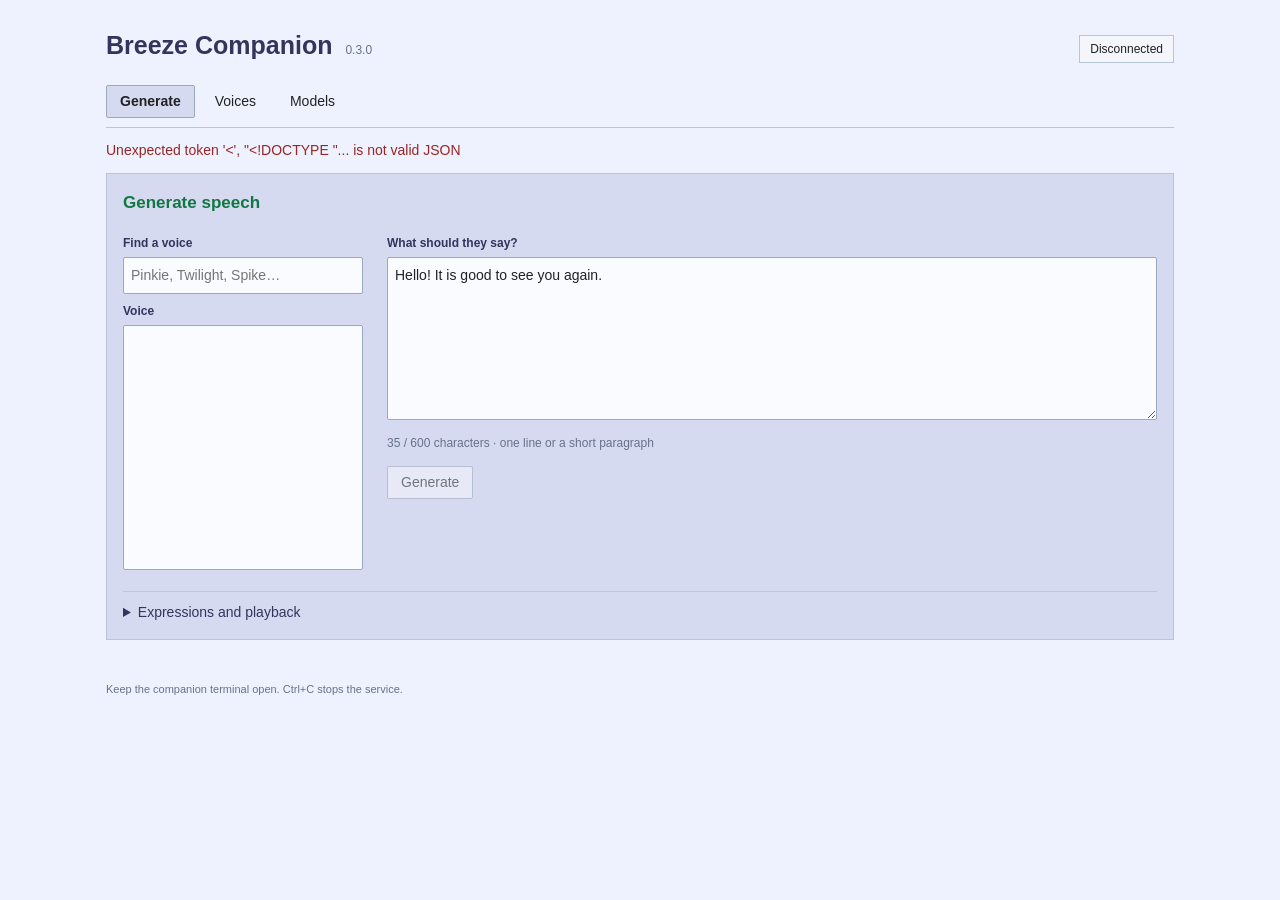
==== server/breeze_pny/web/index.html @ cc79d62f "Release Breeze Companion 0.3.0 with web UI and model management" ====
<!doctype html>
<html lang="en">
<head><meta charset="utf-8"><meta name="viewport" content="width=device-width, initial-scale=1">
<meta name="color-scheme" content="light"><title>Breeze Companion</title>
<link rel="stylesheet" href="style.css"><script src="app.js" defer></script></head>
<body><main class="page">
<header><div><h1>Breeze Companion <small id="version">0.3.0</small></h1></div><span id="engine" role="status">Connecting…</span></header>
<nav class="tabs" aria-label="Companion"><button data-tab="generate" aria-current="page">Generate</button><button data-tab="voices">Voices</button><button data-tab="models">Models</button></nav>
<p id="status" role="status" aria-live="polite">Opening your companion…</p>
<section id="tab-generate">
<h2>Generate speech</h2>
<div class="compose"><div><label for="voice-search">Find a voice</label><input id="voice-search" type="search" placeholder="Pinkie, Twilight, Spike…"><label for="voice">Voice</label><select id="voice" size="10" aria-label="Voice"></select></div>
<div><label for="text">What should they say?</label><textarea id="text" rows="7" maxlength="600" placeholder="Type a line of dialogue…">Hello! It is good to see you again.</textarea><p class="muted"><span id="text-count">33</span> / 600 characters · one line or a short paragraph</p>
<div class="actions"><button id="generate">Generate</button><button id="cancel" hidden>Cancel</button><span id="generation-note" class="muted"></span></div>
<div id="result" hidden><audio id="generated-audio" controls></audio><a id="download" download="breeze.wav">Download WAV</a><span id="result-label" class="muted"></span></div></div></div>
<details id="generate-provenance" hidden><summary>Reference source</summary><div id="generate-source" class="provenance"></div></details>
<details><summary>Expressions and playback</summary><p>Try <code>(gasp)</code> or <code>(giggles)</code> in your text. Each voice uses its curated settings, including Pinkie’s playback correction. Results are mono 24 kHz WAV.</p></details>
</section>
<section id="tab-voices" hidden><h2>Reference Manager</h2><p>Listen, try a replacement recording, then save or undo. Your files stay on this computer.</p>
<div class="voice-layout">
  <aside><label for="search">Find a character</label><input id="search" type="search" placeholder="Derpy, Twilight, Spike…"><p id="count" class="muted"></p><nav id="characters" aria-label="Characters"></nav></aside>
  <section id="detail" hidden>
    <div class="title"><h2 id="name"></h2><span id="custom" class="badge" hidden>Personal reference</span></div>
    <article><h3>Current reference</h3><blockquote id="transcript"></blockquote>
      <details class="reference-source" open><summary>Reference source</summary><div id="source" class="provenance"></div></details>
      <button id="reference" class="quiet">Listen to reference</button><audio id="current-audio" controls hidden></audio>
      <p id="missing" class="muted" hidden>This pack includes an encoded voice cache but no playable reference recording. You can still hear a generated preview below.</p>
    </article>
    <article><h3>Hear this voice</h3><label for="preview-text">Preview line</label><textarea id="preview-text" maxlength="600" rows="2">Hello! It is good to see you again. Would you like to come along?</textarea><button id="current-preview" class="quiet">Generate current voice preview</button><audio id="speech-audio" controls hidden></audio></article>
    <article><h3>Replace reference</h3><p>Choose a clean recording with one speaker. Cut out music, other speakers, and long silences before importing.</p>
      <label for="file">Audio recording</label><input id="file" type="file" accept="audio/*,.wav,.flac,.mp3,.ogg,.m4a">
      <p id="file-info" class="muted">Audio formats depend on your browser. WAV is the most portable choice.</p>
      <div class="trim"><label>Start (seconds)<input id="start" type="number" value="0" min="0" step="0.01"></label><label>End (seconds)<input id="end" type="number" min="0" step="0.01"></label><button id="convert" class="quiet" disabled>Prepare selection</button></div>
      <audio id="replacement-audio" controls hidden></audio>
      <label for="new-transcript">Exact words in the selected recording</label><textarea id="new-transcript" rows="3" maxlength="2000" placeholder="Transcribe every word in the selected clip."></textarea>
      <label for="new-source">Source / notes (optional)</label><input id="new-source" maxlength="2000" placeholder="Episode, video link, performer, or your own recording">
      <p class="muted">The selection is converted to mono 24 kHz WAV. No loudness or noise correction is applied. Pinkie’s slow-trained profile automatically retimes the reference and corrects generated playback.</p>
      <button id="try" disabled>Generate replacement preview</button><audio id="new-speech-audio" controls hidden></audio>
      <div class="save"><button id="apply" disabled>Save reference</button><span class="muted">The previous voice pack is kept for undo.</span></div>
    </article>
    <footer><button id="undo" class="quiet" disabled>Undo last save</button><p class="muted">Saved references apply to the API and generation page immediately. The previous pack is kept for undo.</p></footer>
  </section>
</div>
</section>
<section id="tab-models" hidden><h2>Models</h2><p>Download a model, then load it for all speech requests. One model is loaded at a time.</p><p class="muted">Sizes below are downloads, not total GPU memory. Leave room for adapters, generation, and your game. Unload releases the renderer’s memory and keeps this page open.</p>
<div id="model-job" role="status" hidden><span id="job-text"></span><progress id="job-progress"></progress><button id="cancel-download" hidden>Cancel download</button></div>
<div id="model-list"></div>
<details id="experimental"><summary>Experimental models</summary><p>Depth-decoder quantization can improve speed on some GPUs. Upstream reports progressively muffled speech beyond about 45 seconds; compare the results before choosing one for everyday use.</p><div id="experimental-models"></div></details>
<p class="muted">Loading remembers your startup model. Unloading leaves automatic loading off until you load a model again. Downloads are verified before use.</p>
</section>
<footer><span id="pack"></span><span id="api-address"></span><p>Keep the companion terminal open. Ctrl+C stops the service.</p></footer>
</main></body></html>
---- server/breeze_pny/web/style.css ----
*{box-sizing:border-box}body{margin:0;background:#eef2ff;color:#222;font:14px Arial,Helvetica,sans-serif;line-height:1.5}.page{max-width:1100px;margin:30px auto;padding:0 16px 35px}h1{font-size:25px;color:#34345c;line-height:1.25;margin:0 0 6px}h2{font-size:17px;color:#117743;margin:0 0 10px}h3{font-size:14px;color:#34345c;margin:0 0 8px}p{margin:8px 0 14px}header{display:flex;justify-content:space-between;align-items:center;gap:18px}header p{color:#66728b;margin:0}small,.muted{font-size:12px;color:#66728b}h1 small{font-weight:400;margin-left:6px}a,summary{color:#34345c;text-underline-offset:2px}a:hover{color:#b22222}button,input,textarea,select{font:inherit;color:#222;border:1px solid #9ba9be;border-radius:2px}button{padding:5px 13px;background:#f5f6fb;cursor:pointer}button:hover{background:#fff}button:disabled{opacity:.55;cursor:default}button:focus-visible,a:focus-visible,summary:focus-visible,input:focus-visible,textarea:focus-visible,select:focus-visible,audio:focus-visible{outline:2px solid #34345c;outline-offset:3px}input,textarea,select{background:#fafbff;padding:7px;width:100%}textarea{resize:vertical}label{display:block;font-size:12px;font-weight:bold;color:#34345c;margin:8px 0 5px}select{min-height:245px}option{padding:3px 5px}.tabs{display:flex;gap:6px;margin:18px 0 0;border-bottom:1px solid #b7c5d9;padding-bottom:9px}.tabs button{border-color:transparent;background:transparent}.tabs [aria-current=page]{border-color:#9ba9be;background:#d6daf0;font-weight:bold}#status{min-height:21px;margin:12px 0}.error{color:#9a2525}#engine{font-size:12px;border:1px solid #b7c5d9;background:#f5f6fb;padding:4px 10px;white-space:nowrap}section[id^=tab-]{background:#d6daf0;border:1px solid #b7c5d9;padding:16px;margin-bottom:20px}.compose{display:grid;grid-template-columns:240px 1fr;gap:24px}.actions{display:flex;align-items:center;gap:8px;margin:13px 0}audio{display:block;width:100%;height:38px;margin:12px 0 8px}#result{border-top:1px solid #bcc6df;padding-top:3px}#result-label{margin-left:12px}details{margin-top:18px;border-top:1px solid #bcc6df;padding-top:10px}summary{cursor:pointer;width:fit-content}details p{max-width:80ch}.voice-layout{display:grid;grid-template-columns:230px 1fr;gap:24px}.voice-layout aside{min-width:0}#characters{max-height:650px;overflow:auto}#characters button{display:block;width:100%;text-align:left;background:transparent;border-color:transparent;padding:6px 9px}#characters button.active{background:#eef2ff;border-color:#9ba9be}.title{display:flex;align-items:baseline;gap:10px}.badge{font-size:11px;color:#117743}article{padding:10px 0 16px;border-top:1px solid #bcc6df}blockquote{color:#435522;margin:8px 0;border-left:3px solid #b7c5d9;padding-left:12px}.trim{display:flex;gap:10px;align-items:end}.trim label{flex:1}.trim button{margin-bottom:0}.save{margin-top:14px}.save span{margin-left:10px}.model-row{display:flex;align-items:center;justify-content:space-between;gap:15px;border-top:1px solid #bcc6df;padding:13px 0}.model-info{flex:1}.model-info strong{color:#34345c}.model-info p{margin:2px 0 0}.model-actions{display:flex;gap:7px;flex-wrap:wrap}.model-state{font-size:12px;color:#117743;margin-left:10px}.model-size{font:12px monospace;margin-left:10px}#model-job{padding:12px;background:#eef2ff;margin:15px 0;border:1px solid #b7c5d9}progress{display:block;width:100%;height:13px;margin:8px 0}footer{font-size:11px;color:#66728b}footer span+span{margin-left:18px}footer p{margin-top:5px}#tab-voices footer{margin-top:14px}code{font-size:12px}[hidden]{display:none!important}@media(max-width:760px){.page{margin-top:18px;padding:0 10px 25px}header{align-items:flex-start;flex-direction:column;gap:8px}.compose,.voice-layout{grid-template-columns:1fr;gap:16px}select{min-height:130px;max-height:160px}#characters{max-height:165px;border-bottom:1px solid #b7c5d9}.model-row{align-items:flex-start;flex-direction:column;gap:8px}.trim{flex-wrap:wrap}.trim label{min-width:95px}section[id^=tab-]{padding:12px}footer span{display:block}footer span+span{margin-left:0}.save span{display:block;margin:6px 0}}

.provenance{font-size:12px;color:#43516b;overflow-wrap:anywhere}.provenance dl{display:grid;grid-template-columns:105px minmax(0,1fr);gap:6px 12px;margin:12px 0}.provenance dt{font-weight:bold}.provenance dd{margin:0;white-space:pre-wrap}.reference-source{margin:8px 0 14px;border:0;padding:0}
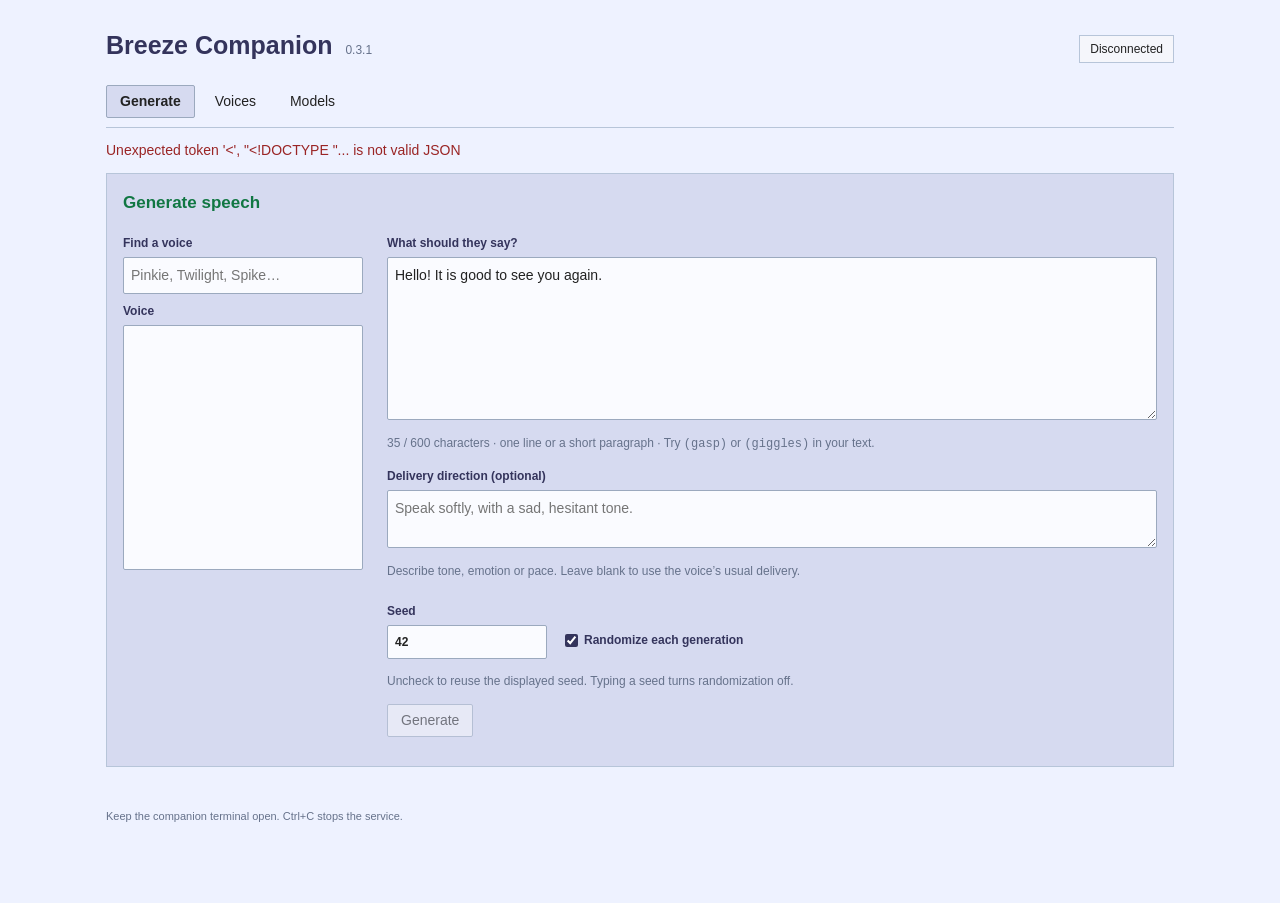
==== commit 7bca13e8: "Release Breeze Companion 0.3.1 with seeds and delivery direction" ====
--- a/server/breeze_pny/web/index.html
+++ b/server/breeze_pny/web/index.html
@@ -4,17 +4,19 @@
 <meta name="color-scheme" content="light"><title>Breeze Companion</title>
 <link rel="stylesheet" href="style.css"><script src="app.js" defer></script></head>
 <body><main class="page">
-<header><div><h1>Breeze Companion <small id="version">0.3.0</small></h1></div><span id="engine" role="status">Connecting…</span></header>
+<header><div><h1>Breeze Companion <small id="version">0.3.1</small></h1></div><span id="engine" role="status">Connecting…</span></header>
 <nav class="tabs" aria-label="Companion"><button data-tab="generate" aria-current="page">Generate</button><button data-tab="voices">Voices</button><button data-tab="models">Models</button></nav>
 <p id="status" role="status" aria-live="polite">Opening your companion…</p>
 <section id="tab-generate">
 <h2>Generate speech</h2>
 <div class="compose"><div><label for="voice-search">Find a voice</label><input id="voice-search" type="search" placeholder="Pinkie, Twilight, Spike…"><label for="voice">Voice</label><select id="voice" size="10" aria-label="Voice"></select></div>
-<div><label for="text">What should they say?</label><textarea id="text" rows="7" maxlength="600" placeholder="Type a line of dialogue…">Hello! It is good to see you again.</textarea><p class="muted"><span id="text-count">33</span> / 600 characters · one line or a short paragraph</p>
+<div><label for="text">What should they say?</label><textarea id="text" rows="7" maxlength="600" placeholder="Type a line of dialogue…" aria-describedby="cue-help">Hello! It is good to see you again.</textarea><p id="cue-help" class="muted"><span id="text-count">33</span> / 600 characters · one line or a short paragraph · Try <code>(gasp)</code> or <code>(giggles)</code> in your text.</p>
+<label for="direction">Delivery direction (optional)</label><textarea id="direction" rows="2" maxlength="600" placeholder="Speak softly, with a sad, hesitant tone." aria-describedby="direction-help"></textarea><p id="direction-help" class="muted">Describe tone, emotion or pace. Leave blank to use the voice’s usual delivery.</p>
+<div class="seed-controls"><label for="seed">Seed<input id="seed" type="number" min="0" max="2147483647" step="1" value="42" required aria-describedby="seed-help"></label><label class="seed-random"><input id="randomize-seed" type="checkbox" checked> Randomize each generation</label></div>
+<p id="seed-help" class="muted">Uncheck to reuse the displayed seed. Typing a seed turns randomization off.</p>
 <div class="actions"><button id="generate">Generate</button><button id="cancel" hidden>Cancel</button><span id="generation-note" class="muted"></span></div>
-<div id="result" hidden><audio id="generated-audio" controls></audio><a id="download" download="breeze.wav">Download WAV</a><span id="result-label" class="muted"></span></div></div></div>
+<div id="result" hidden><audio id="generated-audio" controls></audio><a id="download" download="breeze.wav">Download WAV</a><span id="result-label" class="muted"></span><p id="result-direction" class="muted" hidden></p></div></div></div>
 <details id="generate-provenance" hidden><summary>Reference source</summary><div id="generate-source" class="provenance"></div></details>
-<details><summary>Expressions and playback</summary><p>Try <code>(gasp)</code> or <code>(giggles)</code> in your text. Each voice uses its curated settings, including Pinkie’s playback correction. Results are mono 24 kHz WAV.</p></details>
 </section>
 <section id="tab-voices" hidden><h2>Reference Manager</h2><p>Listen, try a replacement recording, then save or undo. Your files stay on this computer.</p>
 <div class="voice-layout">
--- a/server/breeze_pny/web/style.css
+++ b/server/breeze_pny/web/style.css
@@ -1,3 +1,5 @@
 *{box-sizing:border-box}body{margin:0;background:#eef2ff;color:#222;font:14px Arial,Helvetica,sans-serif;line-height:1.5}.page{max-width:1100px;margin:30px auto;padding:0 16px 35px}h1{font-size:25px;color:#34345c;line-height:1.25;margin:0 0 6px}h2{font-size:17px;color:#117743;margin:0 0 10px}h3{font-size:14px;color:#34345c;margin:0 0 8px}p{margin:8px 0 14px}header{display:flex;justify-content:space-between;align-items:center;gap:18px}header p{color:#66728b;margin:0}small,.muted{font-size:12px;color:#66728b}h1 small{font-weight:400;margin-left:6px}a,summary{color:#34345c;text-underline-offset:2px}a:hover{color:#b22222}button,input,textarea,select{font:inherit;color:#222;border:1px solid #9ba9be;border-radius:2px}button{padding:5px 13px;background:#f5f6fb;cursor:pointer}button:hover{background:#fff}button:disabled{opacity:.55;cursor:default}button:focus-visible,a:focus-visible,summary:focus-visible,input:focus-visible,textarea:focus-visible,select:focus-visible,audio:focus-visible{outline:2px solid #34345c;outline-offset:3px}input,textarea,select{background:#fafbff;padding:7px;width:100%}textarea{resize:vertical}label{display:block;font-size:12px;font-weight:bold;color:#34345c;margin:8px 0 5px}select{min-height:245px}option{padding:3px 5px}.tabs{display:flex;gap:6px;margin:18px 0 0;border-bottom:1px solid #b7c5d9;padding-bottom:9px}.tabs button{border-color:transparent;background:transparent}.tabs [aria-current=page]{border-color:#9ba9be;background:#d6daf0;font-weight:bold}#status{min-height:21px;margin:12px 0}.error{color:#9a2525}#engine{font-size:12px;border:1px solid #b7c5d9;background:#f5f6fb;padding:4px 10px;white-space:nowrap}section[id^=tab-]{background:#d6daf0;border:1px solid #b7c5d9;padding:16px;margin-bottom:20px}.compose{display:grid;grid-template-columns:240px 1fr;gap:24px}.actions{display:flex;align-items:center;gap:8px;margin:13px 0}audio{display:block;width:100%;height:38px;margin:12px 0 8px}#result{border-top:1px solid #bcc6df;padding-top:3px}#result-label{margin-left:12px}details{margin-top:18px;border-top:1px solid #bcc6df;padding-top:10px}summary{cursor:pointer;width:fit-content}details p{max-width:80ch}.voice-layout{display:grid;grid-template-columns:230px 1fr;gap:24px}.voice-layout aside{min-width:0}#characters{max-height:650px;overflow:auto}#characters button{display:block;width:100%;text-align:left;background:transparent;border-color:transparent;padding:6px 9px}#characters button.active{background:#eef2ff;border-color:#9ba9be}.title{display:flex;align-items:baseline;gap:10px}.badge{font-size:11px;color:#117743}article{padding:10px 0 16px;border-top:1px solid #bcc6df}blockquote{color:#435522;margin:8px 0;border-left:3px solid #b7c5d9;padding-left:12px}.trim{display:flex;gap:10px;align-items:end}.trim label{flex:1}.trim button{margin-bottom:0}.save{margin-top:14px}.save span{margin-left:10px}.model-row{display:flex;align-items:center;justify-content:space-between;gap:15px;border-top:1px solid #bcc6df;padding:13px 0}.model-info{flex:1}.model-info strong{color:#34345c}.model-info p{margin:2px 0 0}.model-actions{display:flex;gap:7px;flex-wrap:wrap}.model-state{font-size:12px;color:#117743;margin-left:10px}.model-size{font:12px monospace;margin-left:10px}#model-job{padding:12px;background:#eef2ff;margin:15px 0;border:1px solid #b7c5d9}progress{display:block;width:100%;height:13px;margin:8px 0}footer{font-size:11px;color:#66728b}footer span+span{margin-left:18px}footer p{margin-top:5px}#tab-voices footer{margin-top:14px}code{font-size:12px}[hidden]{display:none!important}@media(max-width:760px){.page{margin-top:18px;padding:0 10px 25px}header{align-items:flex-start;flex-direction:column;gap:8px}.compose,.voice-layout{grid-template-columns:1fr;gap:16px}select{min-height:130px;max-height:160px}#characters{max-height:165px;border-bottom:1px solid #b7c5d9}.model-row{align-items:flex-start;flex-direction:column;gap:8px}.trim{flex-wrap:wrap}.trim label{min-width:95px}section[id^=tab-]{padding:12px}footer span{display:block}footer span+span{margin-left:0}.save span{display:block;margin:6px 0}}
 
 .provenance{font-size:12px;color:#43516b;overflow-wrap:anywhere}.provenance dl{display:grid;grid-template-columns:105px minmax(0,1fr);gap:6px 12px;margin:12px 0}.provenance dt{font-weight:bold}.provenance dd{margin:0;white-space:pre-wrap}.reference-source{margin:8px 0 14px;border:0;padding:0}
+.seed-controls{display:flex;align-items:end;gap:10px 18px;flex-wrap:wrap}.seed-controls>label:first-child{width:160px}.seed-controls input[type=number]{display:block;margin-top:5px}.seed-random{display:flex;align-items:center;gap:6px;min-height:37px}.seed-random input{width:auto;margin:0;accent-color:#34345c}
+#result-direction{white-space:pre-wrap;overflow-wrap:anywhere}
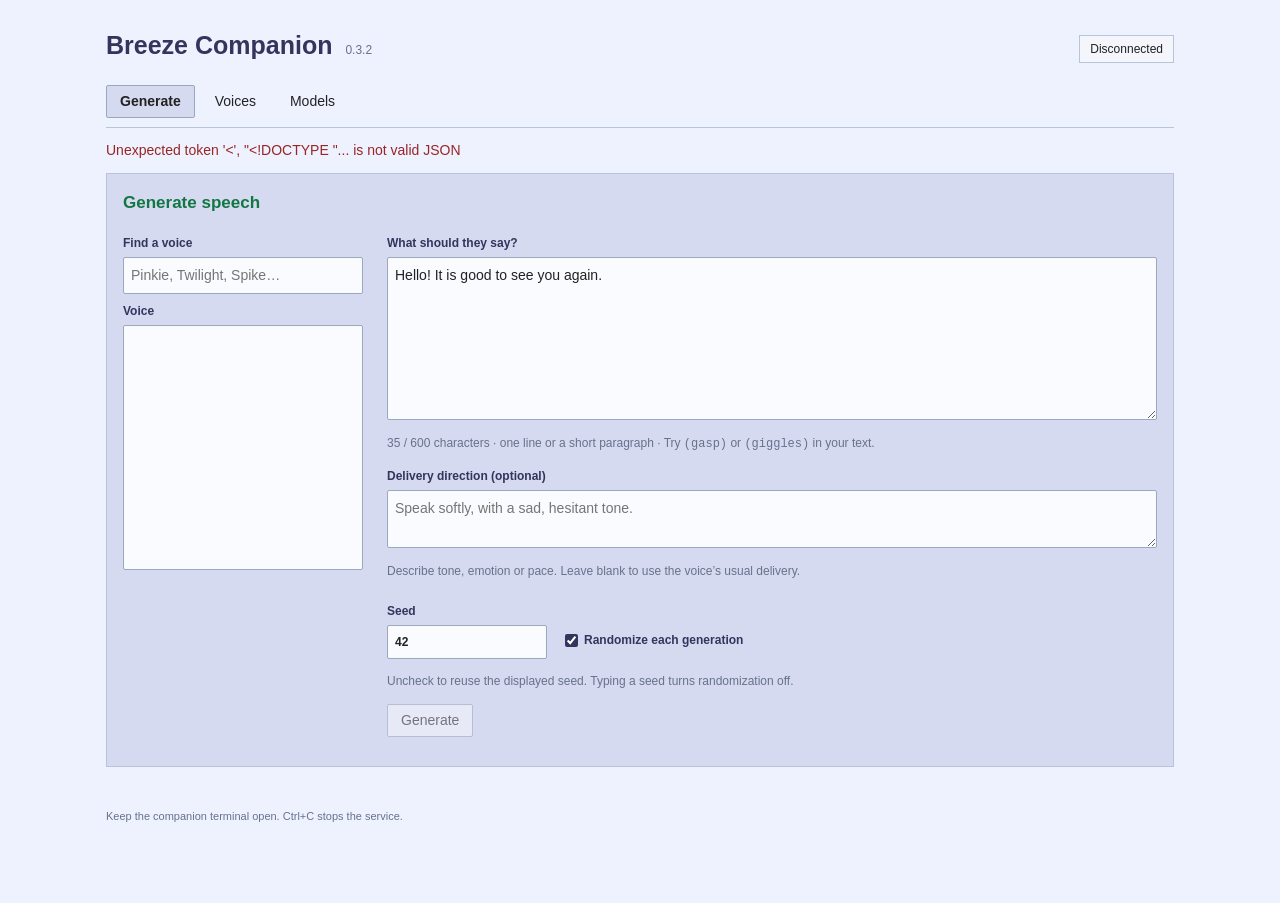
==== commit 88822a36: "Release Breeze Companion 0.3.2 with LAN hosting and custom voices" ====
--- a/server/breeze_pny/web/index.html
+++ b/server/breeze_pny/web/index.html
@@ -4,7 +4,7 @@
 <meta name="color-scheme" content="light"><title>Breeze Companion</title>
 <link rel="stylesheet" href="style.css"><script src="app.js" defer></script></head>
 <body><main class="page">
-<header><div><h1>Breeze Companion <small id="version">0.3.1</small></h1></div><span id="engine" role="status">Connecting…</span></header>
+<header><div><h1>Breeze Companion <small id="version">0.3.2</small></h1></div><span id="engine" role="status">Connecting…</span></header>
 <nav class="tabs" aria-label="Companion"><button data-tab="generate" aria-current="page">Generate</button><button data-tab="voices">Voices</button><button data-tab="models">Models</button></nav>
 <p id="status" role="status" aria-live="polite">Opening your companion…</p>
 <section id="tab-generate">
@@ -18,18 +18,22 @@
 <div id="result" hidden><audio id="generated-audio" controls></audio><a id="download" download="breeze.wav">Download WAV</a><span id="result-label" class="muted"></span><p id="result-direction" class="muted" hidden></p></div></div></div>
 <details id="generate-provenance" hidden><summary>Reference source</summary><div id="generate-source" class="provenance"></div></details>
 </section>
-<section id="tab-voices" hidden><h2>Reference Manager</h2><p>Listen, try a replacement recording, then save or undo. Your files stay on this computer.</p>
+<section id="tab-voices" hidden><h2>Reference Manager</h2><p>Add a named voice or replace an existing reference. Preview it, then save or undo. Saved recordings are stored on the computer running Companion.</p>
 <div class="voice-layout">
-  <aside><label for="search">Find a character</label><input id="search" type="search" placeholder="Derpy, Twilight, Spike…"><p id="count" class="muted"></p><nav id="characters" aria-label="Characters"></nav></aside>
+  <aside><button id="add-voice">Add voice</button><label for="search">Find a voice</label><input id="search" type="search" placeholder="Derpy, Twilight, Spike…"><p id="count" class="muted"></p><nav id="characters" aria-label="Voices"></nav></aside>
   <section id="detail" hidden>
     <div class="title"><h2 id="name"></h2><span id="custom" class="badge" hidden>Personal reference</span></div>
-    <article><h3>Current reference</h3><blockquote id="transcript"></blockquote>
+    <div id="new-voice-fields" hidden><label for="new-name">Voice name</label><input id="new-name" maxlength="100" required placeholder="My narrator">
+      <label for="new-id">Voice ID</label><input id="new-id" maxlength="64" pattern="[A-Za-z0-9_\-]{1,64}" required aria-describedby="new-id-help">
+      <p id="new-id-help" class="muted">Filled from the name; you can change it. Use this ID as <code>character_id</code> in the TTS API. New voices use the base model and appear in Generate after saving.</p></div>
+    <p id="voice-id" class="muted"></p>
+    <article id="current-reference"><h3>Current reference</h3><blockquote id="transcript"></blockquote>
       <details class="reference-source" open><summary>Reference source</summary><div id="source" class="provenance"></div></details>
       <button id="reference" class="quiet">Listen to reference</button><audio id="current-audio" controls hidden></audio>
       <p id="missing" class="muted" hidden>This pack includes an encoded voice cache but no playable reference recording. You can still hear a generated preview below.</p>
     </article>
     <article><h3>Hear this voice</h3><label for="preview-text">Preview line</label><textarea id="preview-text" maxlength="600" rows="2">Hello! It is good to see you again. Would you like to come along?</textarea><button id="current-preview" class="quiet">Generate current voice preview</button><audio id="speech-audio" controls hidden></audio></article>
-    <article><h3>Replace reference</h3><p>Choose a clean recording with one speaker. Cut out music, other speakers, and long silences before importing.</p>
+    <article><h3 id="reference-heading">Replace reference</h3><p>Choose a clean recording with one speaker. Cut out music, other speakers, and long silences before importing.</p>
       <label for="file">Audio recording</label><input id="file" type="file" accept="audio/*,.wav,.flac,.mp3,.ogg,.m4a">
       <p id="file-info" class="muted">Audio formats depend on your browser. WAV is the most portable choice.</p>
       <div class="trim"><label>Start (seconds)<input id="start" type="number" value="0" min="0" step="0.01"></label><label>End (seconds)<input id="end" type="number" min="0" step="0.01"></label><button id="convert" class="quiet" disabled>Prepare selection</button></div>
--- a/server/breeze_pny/web/style.css
+++ b/server/breeze_pny/web/style.css
@@ -3,3 +3,4 @@
 .provenance{font-size:12px;color:#43516b;overflow-wrap:anywhere}.provenance dl{display:grid;grid-template-columns:105px minmax(0,1fr);gap:6px 12px;margin:12px 0}.provenance dt{font-weight:bold}.provenance dd{margin:0;white-space:pre-wrap}.reference-source{margin:8px 0 14px;border:0;padding:0}
 .seed-controls{display:flex;align-items:end;gap:10px 18px;flex-wrap:wrap}.seed-controls>label:first-child{width:160px}.seed-controls input[type=number]{display:block;margin-top:5px}.seed-random{display:flex;align-items:center;gap:6px;min-height:37px}.seed-random input{width:auto;margin:0;accent-color:#34345c}
 #result-direction{white-space:pre-wrap;overflow-wrap:anywhere}
+.title{flex-wrap:wrap}.title h2,#voice-id{overflow-wrap:anywhere}
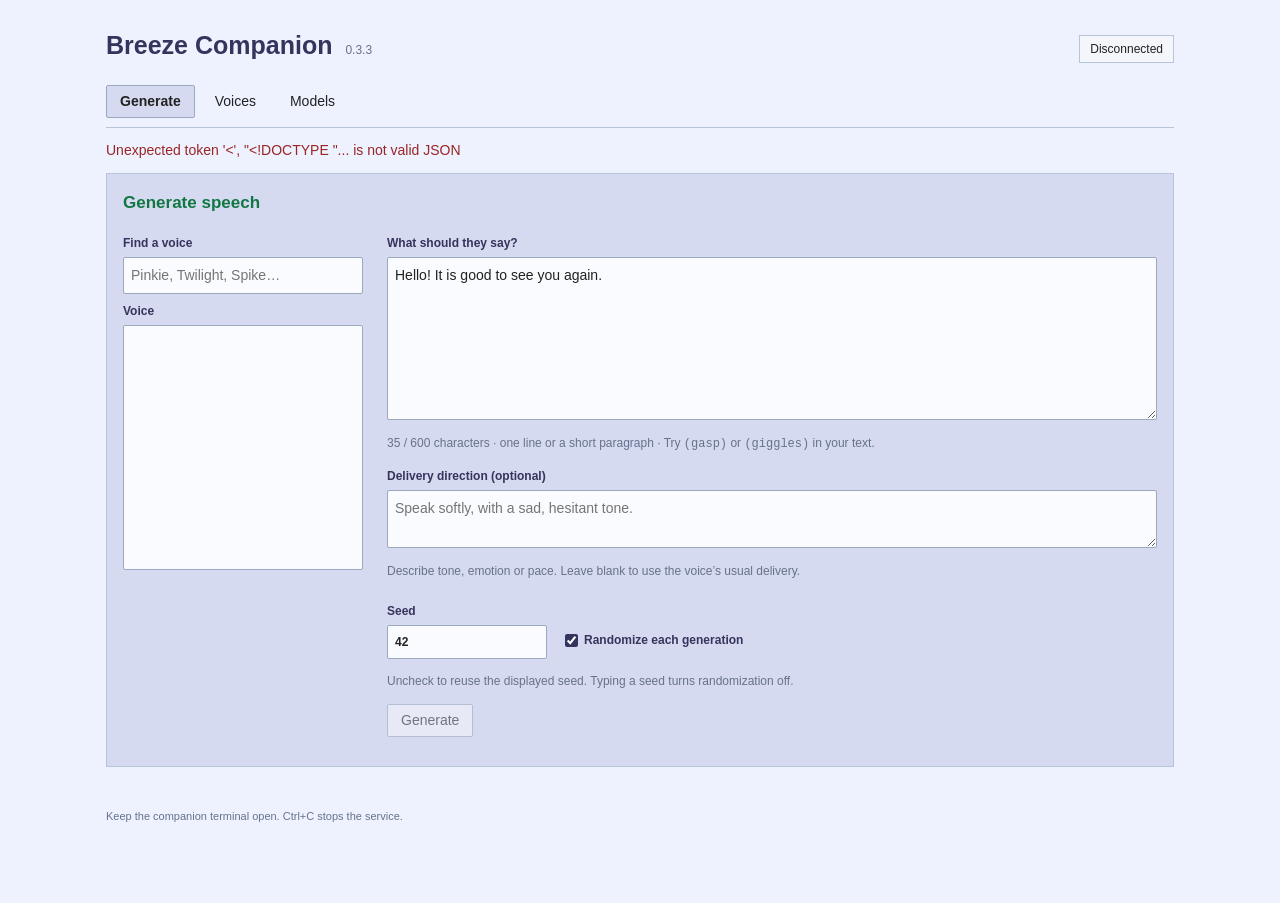
==== commit 21acf848: "Release Companion 0.3.3 with selective custom voice removal" ====
--- a/server/breeze_pny/web/index.html
+++ b/server/breeze_pny/web/index.html
@@ -4,7 +4,7 @@
 <meta name="color-scheme" content="light"><title>Breeze Companion</title>
 <link rel="stylesheet" href="style.css"><script src="app.js" defer></script></head>
 <body><main class="page">
-<header><div><h1>Breeze Companion <small id="version">0.3.2</small></h1></div><span id="engine" role="status">Connecting…</span></header>
+<header><div><h1>Breeze Companion <small id="version">0.3.3</small></h1></div><span id="engine" role="status">Connecting…</span></header>
 <nav class="tabs" aria-label="Companion"><button data-tab="generate" aria-current="page">Generate</button><button data-tab="voices">Voices</button><button data-tab="models">Models</button></nav>
 <p id="status" role="status" aria-live="polite">Opening your companion…</p>
 <section id="tab-generate">
@@ -27,6 +27,7 @@
       <label for="new-id">Voice ID</label><input id="new-id" maxlength="64" pattern="[A-Za-z0-9_\-]{1,64}" required aria-describedby="new-id-help">
       <p id="new-id-help" class="muted">Filled from the name; you can change it. Use this ID as <code>character_id</code> in the TTS API. New voices use the base model and appear in Generate after saving.</p></div>
     <p id="voice-id" class="muted"></p>
+    <button id="remove-voice" class="quiet" hidden>Remove voice</button>
     <article id="current-reference"><h3>Current reference</h3><blockquote id="transcript"></blockquote>
       <details class="reference-source" open><summary>Reference source</summary><div id="source" class="provenance"></div></details>
       <button id="reference" class="quiet">Listen to reference</button><audio id="current-audio" controls hidden></audio>
@@ -44,7 +45,7 @@
       <button id="try" disabled>Generate replacement preview</button><audio id="new-speech-audio" controls hidden></audio>
       <div class="save"><button id="apply" disabled>Save reference</button><span class="muted">The previous voice pack is kept for undo.</span></div>
     </article>
-    <footer><button id="undo" class="quiet" disabled>Undo last save</button><p class="muted">Saved references apply to the API and generation page immediately. The previous pack is kept for undo.</p></footer>
+    <footer><button id="undo" class="quiet" disabled>Undo last change</button><p class="muted">Voice changes apply to the API and generation page immediately. The previous pack is kept for undo.</p></footer>
   </section>
 </div>
 </section>
